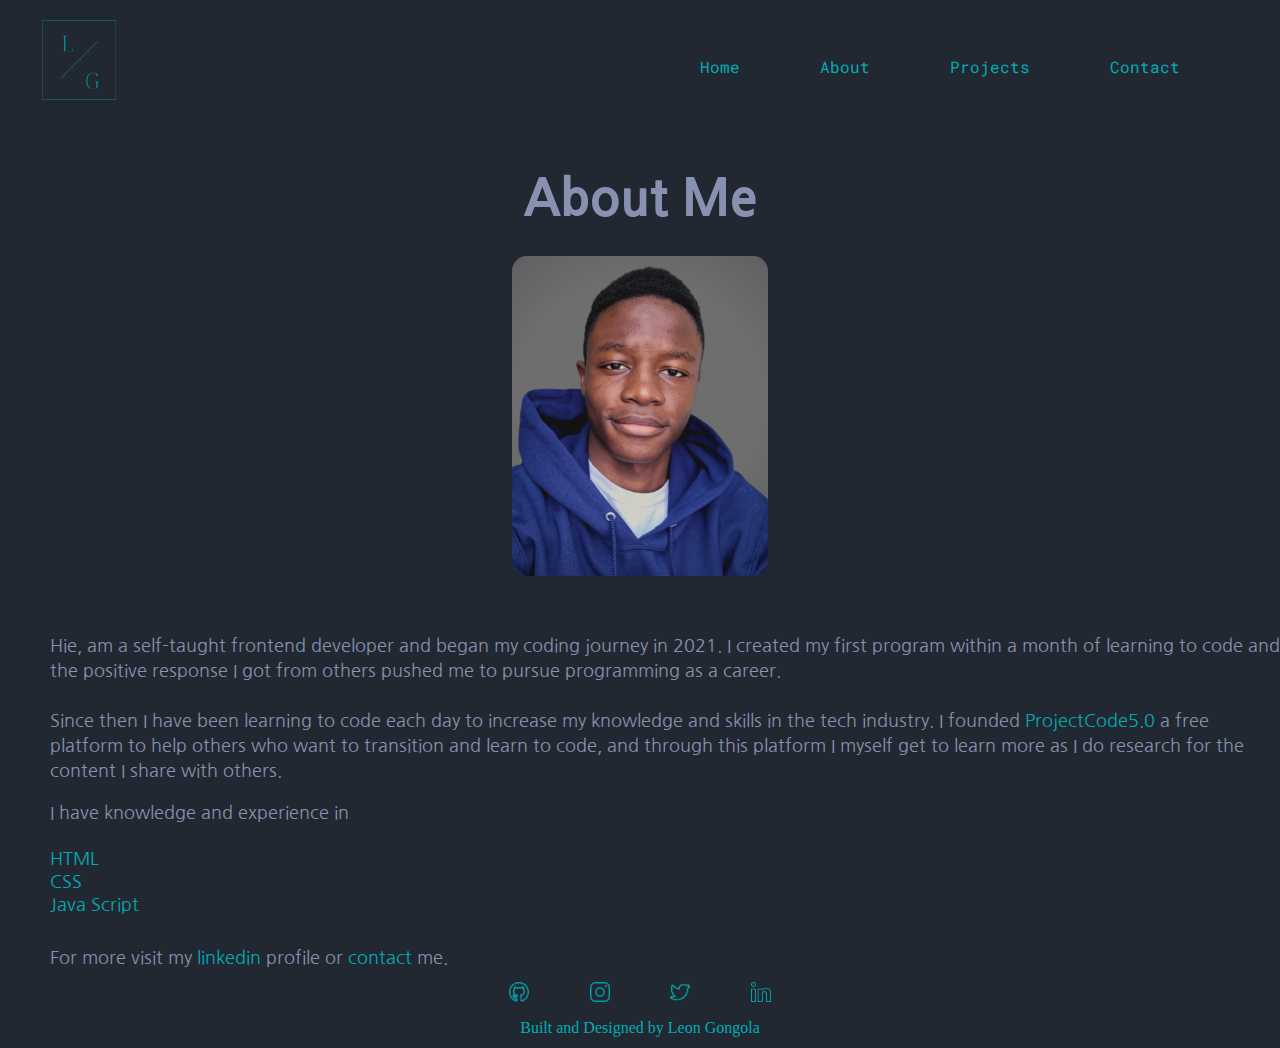
==== about.html @ 1e47349d "commit" ====
<!DOCTYPE html>
<html lang="en">
<head>
    <link rel="icon" type="image/x-icon" href="images/leon gongola portfolio logo.png">
    <link href="https://fonts.googleapis.com/css2?family=Nanum+Gothic&family=Roboto+Mono&display=swap" rel="stylesheet">
    <link rel="stylesheet" href="styles.css">
    <meta charset="UTF-8">
    <meta http-equiv="X-UA-Compatible" content="IE=edge">
    <meta name="viewport" content="width=device-width, initial-scale=1.0">
    <title>Leon Gongola</title>
</head>
<body>
    <div class="first-section">
  <!-- header container for the logo and hamburger menu -->
<!-- header container for the logo and hamburger menu -->
  <!-- create extra div to include logo and menu-conatiner so i may flex it and create one row -->
  <div class="main-header">
    <div class="header">
        <img src="images/leon gongola portfolio logo.png" alt="picture of leon gongola's logo" class="logo" width="60px" height="60px">
        <!-- menu drop down hamburger -->
        <div class="menu-container" onclick="myFunction(); dropmenu()">
            <div class="menu-burger-1"></div>
            <div class="menu-burger-2"></div>
            <div class="menu-burger-3"></div>
        </div>
     </div>
     <!-- menu items like contact, home and work for the dropdown menu -->
     <div id="menu-dropdown">
    <ul>
        <li><a href="index.html" class="menu-item"><span class="menu-number">Home</a></li>
        <li><a href="about.html" class="menu-item">About</a></li>
        <li><a href="projects.html" class="menu-item">Projects</a></li>
        <li><a href="contact.html" class="menu-item">Contact</a></li>
    </ul>
    <br><br>
     </div>
  </div>


<h1 class="about-me-header">About Me</h1>
<div class="about-me-flex">
    <img src="images/leon portrait.png" alt="leon gongola picture" class="my-image">
    <div class="about-me-flex-second-part">
        <p class="about-me-section">
            Hie, am a self-taught frontend developer and began my coding journey in 2021. I created my first program within a month of learning to code and the positive response I got from others pushed me to pursue programming as a career.<br><br> Since then I have been learning to code each day to increase my knowledge and skills in the tech industry. I founded <a href="https://www.youtube.com/channel/UCl5Im33bo5_p3cLdASukn5Q" class="youtube" target="_blank">ProjectCode5.0</a> a free platform to help others who want to transition and learn to code, and through this platform I myself get to learn more as I do research for the content I share with others.
        </p>
        <div class="languages">
            I have knowledge and experience in<br><br>
            <div class="html">HTML</div>
            <div class="css">CSS</div>
            <div class="js">Java Script</div> 
        </div>
        <div class="languages-more">
            For more visit my <a href="https://www.linkedin.com/in/leon-gongola-7a32921b1/" class="languages-linkedin">linkedin</a> profile or <a href="contact.html" class="languages-contact">contact</a> me.
        </div>
    </div>
   
    
</div>

 



<footer id="footer-about-me">
<ul>
    <li><a href="https://github.com/Leongongola"><img src="images/github icon.png" alt="github icon" class="icon"></a></li>
    <li><a href="https://www.instagram.com/itsleongongola/"><img src="images/instagram icon.png" alt="instagram icon" class="icon"></a></li>
    <li><a href="https://twitter.com/itsleongongola"><img src="images/twitter icon.png" alt="twitter icon" class="icon"></a></li>
    <li><a href="https://www.linkedin.com/in/leon-gongola-7a32921b1/"><img src="images/linkedin icon.png" alt="linkden icon" class="icon"></a></li>
</ul>
<div class="credit">
    Built and Designed by <a class="credit" href="https://leongongola.com/">Leon Gongola</a>
</div>
</footer>
    <script src="script.js"></script>
</body>
</html>
---- styles.css ----
html{
    height: 100%;
}
body{
    background-color: #222831;
    margin: 0;
    display: flex;
    flex-direction: column;
    min-height: 100%;
}  
/* css for smaller screens */
@media screen and (max-width: 780px){
/* hedaer containing hamburger menu and logo wriiten leon gongola */
.first-section{
    width: 100vw;
    margin: 0 auto;
}
.header{
    display: flex;
    justify-content: space-between;
    padding: 25px 15px 0 15px;
}

/* creating hamburger menu from the span in the html file */
.menu-burger-1,.menu-burger-3{
    background-color: #00ADB5;
    width: 40px;
    height: 2.5px;
    margin: 10px 0;
}
.menu-burger-2{
    background-color: #00ADB5;
    width: 30px;
    height: 2.7px;
}
/* putting padding on top of hamburger menu to lower it a bit */
.menu-container{
padding-top: 9px;
z-index: 20;
}
.intro{
    width: 85vw;
    margin: 0 auto;
}

/* changing color and font for intro hie class */
.intro-hie{
    color: #00ADB5;
    font-family: 'Roboto Mono', monospace;
}
/* changing name to white from black */
.name{
    color: #EEEEEE;
    font-family: 'Nanum Gothic', sans-serif;
    font-size: 30px;
    font-weight: 900;
    margin: 0;
}
.what-i-do{
    color: #EEEEEE;
    font-family: 'Nanum Gothic', sans-serif;
    font-size: 30px;
    font-weight: 900;
    margin: 10px 0 0 ;
}
.about-me{
    color: #8892b0;
    font-family: 'Nanum Gothic', sans-serif;
    line-height: 22px;
    width: 85vw;
    margin: 0 auto;
    margin-top: 20px;
} 
/* rotating hamburger menu into an x */
/* Rotate first bar */
.change .menu-burger-1 {
    -webkit-transform: rotate(-45deg) translate(-9px, 6px) ;
    transform: rotate(-45deg) translate(-9px, 6px) ;
    transition: transform 0.65s ease-in-out;
  }
  
  /* Fade out the second bar */
.change .menu-burger-2 {
    opacity: 0;
}
  
/* Rotate last bar */
.change .menu-burger-3 {
    -webkit-transform: rotate(45deg) translate(-8px, -8px) ;
    transform: rotate(45deg) translate(-8px, -8px) ;
    margin: 6px 0 0;
    transition: transform 0.65s ease-in-out;
}
#menu-dropdown{
    width: 70vw;
    background-color: #2E3342;
    color: white;
    display: none;
    margin: 0;
    z-index: 19;
    position: fixed;
    right: 0px;
    top: 0px;
    bottom: 0px;
    padding-top: 20vh;	
    animation-name: menuspeed;
    animation-duration: 1.35s;
}
#menu-dropdown>ul{
    line-height: 400%;
    text-align: center;
    list-style: none;
    padding: 0;
}
/* change speed of menu dropdown pop up */
@keyframes menuspeed {
    from{ width: 0vw;}
    to{ width: 70vw;}
}
/* changing color and font for menu-items on the dropdown menu */
.menu-item{
 color: #EEEEEE;
 font-family: 'Roboto Mono', monospace; 
 text-decoration: none;
 list-style: none;
font-size: 14.4px;
}
/* editing color and border lines to resume section on dropdown menu */
.resume{
    font-size: 14.4px;
    display: block;
    color: #00ADB5;
    text-align: center;
    margin: 0 auto;
    padding: 14px;
    border-radius: 5px;
    width: 50%;
    text-decoration: none;
    border: 1px solid #00ADB5;
}
/* editing images icon width and placement */
.icon{
    width: 20px;
    height: 20px;
}
/* changing footer position */
footer{
    margin-top: auto;
}
/* removing list style */
footer>ul{
    list-style: none;
    display: flex;
    justify-content: space-evenly;
    padding: 0;
}
/* credit section changing color, font size and position */
.credit{
    color: #00ADB5;
    font-size: 12px;
    text-decoration: none;
    text-align: center;
    padding-bottom: 10px;
    font-family: 'Roboto Mono', monospace;
}
/* starting the about me page css code */
.about-me-header{
    font-family: 'Nanum Gothic', sans-serif;
    padding-top: 40px; 
    color: #EEEEEE;
    text-align: center;
}
.my-image{
    width: 40vw;
    margin: 0 auto;
    display: block;
}
.about-me-section{
    width: 90%;
    margin: 0 auto;
    color: #8892b0;
    font-family: 'Nanum Gothic', sans-serif;
    padding-top: 20px;
    line-height: 25px;
}
.languages{
    width: 90vw;
    padding: 20px 0 0 18px;
    color: #8892b0;
    font-family: 'Nanum Gothic', sans-serif;
}
.html, .css, .js{
    color: #00ADB5;
    padding-bottom: 5px;
}
.youtube{
    color: #00ADB5;
    text-decoration: none;
}
.languages-more{
    width: 90vw;
    margin: 0 auto;
    padding-top: 15px;
    color: #8892b0;
    font-family: 'Nanum Gothic', sans-serif;
}
.languages-linkedin, .languages-contact{
    color: #00ADB5;
    text-decoration: none;
}







/* contact page css */
.get-in-touch-header{
    font-family: 'Nanum Gothic', sans-serif;
    padding-top: 40px; 
    color: #EEEEEE;
    text-align: center;
}
.get-in-touch-section{
    width: 90%;
    margin: 0 auto;
    color: #8892b0;
    padding-top: 15px;
    font-family: 'Nanum Gothic', sans-serif;
    line-height: 22px;
}
.link-to-email{
    font-family: 'Nanum Gothic', sans-serif;
    display: block;
    text-align: center;
    text-decoration: none;
    color: #00ADB5;
    border: 2px solid #00ADB5;
    width: 45vw;
    margin: 0 auto;
    margin-top: 65px;
    padding: 20px;
    border-radius: 10px;
}



/* Projects PAGE CSS */

/* PROJECTS HEADER  center it and chang color and font */
.projects-header{
    font-family: 'Nanum Gothic', sans-serif;
    padding-top: 10px; 
    color: #EEEEEE;
    text-align: center;
}
.first-calculator-description{
    width: 90%;
    margin: 0 auto;
    color: #8892b0;
    padding-top: 15px;
    font-family: 'Nanum Gothic', sans-serif;
    line-height: 22px;
}
.first-calculator-image{
    width: 200px;
    height: 270px;
    margin: 0 auto;
    display: block;
    padding-top: 20px;
    
}
.first-calculator-link{
    color: #00ADB5;
    text-decoration: none; 
    font-family: 'Nanum Gothic', sans-serif;
}
.lasmoving-description{
    width: 90%;
    margin: 0 auto;
    color: #8892b0;
    padding-top: 20px;
    font-family: 'Nanum Gothic', sans-serif;
    line-height: 22px;
}
.lasmoving-link{
    color: #00ADB5;
    text-decoration: none; 
    font-family: 'Nanum Gothic', sans-serif;
}
.lasmoving-image{
    width: 85vw;
    height: 170px;
    margin: 0 auto;
    display: block;
    padding-top: 25px;
}
/* contact form css */
.contact-form{
    text-align: center;
}
.contact-form-email, .contact-form-name{
    padding-left: 13px;
    width: 65vw;
    height: 38px;
    border-radius: 10px;
    border: none;
    margin: 10px;
    background-color: #222831;
    box-shadow: 5px 5px 18px rgba(136, 146, 176, 0.3);
    color: #8892b0;
 }
 .contact-form-email::placeholder, .contact-form-name::placeholder{
    color: #8892b0;
 }

 .contact-form-message{
    font-family: 'Nanum Gothic', sans-serif; 
    padding-top: 10px;
    padding-left: 13px;
    width: 65vw;
    height: 150px;
    border-radius: 10px;
    border: none;
    margin: 10px;
    background-color: #222831;
    box-shadow: 5px 10px 18px  rgba(136, 146, 176, 0.3);
    
    resize: vertical;
    color: #8892b0;

    overflow: auto;
 }
 .contact-form-message::placeholder{
    color: #8892b0;
 }
 .contact-form-submit{
    margin-top: 20px;
    background-color: #8892b0;
    border-style: none;
    border-radius: 8px;
    width: 30vw;
    height: 40px;
 }
 .contact-form-submit:hover{
    background-color: #222831;
    color: #8892b0;
    border: 2px solid #8892b0;
 }
 
/* css for small screen code end */
}











/* css for bigger screens start */
@media screen and (min-width:780px){
    body{
        overflow-x: hidden;
    }
.menu-container{
    display: none;
}
.main-header{
    display: flex;
    justify-content: space-between;
}
#menu-dropdown>ul{
    display: flex;
    justify-content: space-between;
    padding: 40px 20px 0 0;
    justify-content: space-around;
    list-style: none;
}
.logo{
    padding: 20px 0 0 40px;
    width: 80px;
    height: 80px;
}
.menu-item{
    padding: 0 80px 0 0 ;
    text-decoration: none;
    color: #00ADB5;
    font-family: 'Roboto Mono', monospace;
}
.intro-hie{
    color: #00ADB5;
    padding-top: 75px;
    margin: 0 auto;
    width: 70vw;
    font-family: 'Roboto Mono', monospace;
}
.name{
    color: white;
    font-size: 80px;
    font-family: 'Nanum Gothic', sans-serif;
    font-weight: 900;
    margin: 0 auto;
    width: 70vw;
    padding-top: 20px;
}
.what-i-do{
    color: #8892b0;
    font-size: 80px;
    font-family: 'Nanum Gothic', sans-serif;
    font-weight: 900;
   margin: 0 auto;
   width: 70vw;
    padding-top: 20px;
}
.about-me{
    color: #8892b0;
    font-family: 'Nanum Gothic', sans-serif;
    margin: 0 auto;
    width: 70vw;
    padding-top: 20px;
    line-height: 30px;
}
footer{
  margin-top: auto;
  display: block;
  width: 100vw;
  text-align: center;
}
footer>ul{
    display: flex;
    list-style: none;
    text-align: center;
    justify-content: space-evenly;
    margin: 0 auto;
    width: 30vw;
    padding: 12px;
}
.icon{
    width: 20px;
}

.credit{
    text-align: center;
    color: #00ADB5;
    text-decoration: none;
    line-height: 20px;
    padding-bottom: 10px;
}

/*  big screen about me page */
.about-me-header{
    text-align: center;
    color: #8892b0;
    font-size: 50px;
    font-family: 'Nanum Gothic', sans-serif;
    font-weight: 900;
    padding-top: 10px;
}
.my-image{
    display: block;
    margin: 0 auto;
 width: 20vw;
    border-radius: 15px;
}
/* .about-me-flex{
    display: flex;
    margin: 0 auto;
    width: 90vw;
    padding-top: 40px;
    font-size: 20px;
} */
.about-me-flex-second-part{
    margin-left: 50px;
    padding-top: 40px;
}
.about-me-section{
    color: #8892b0;
    font-size: 18px;
    font-family: 'Nanum Gothic', sans-serif;
    line-height: 25px;
}
.languages{
    color: #8892b0;
    font-size: 18px;
    font-family: 'Nanum Gothic', sans-serif; 
}
.html, .css,.js{
    color: #00ADB5;
}
.youtube{
    color: #00ADB5;
    text-decoration: none;
}
.languages-more{
    padding-top: 30px;
    color: #8892b0;
    font-size: 18px;
    font-family: 'Nanum Gothic', sans-serif; 
}
.languages-linkedin, .languages-contact{
    color: #00ADB5;
    text-decoration: none;
}

/* big screens projects page */
.projects-header{
    text-align: center;
    color: #8892b0;
    font-size: 50px;
    font-family: 'Nanum Gothic', sans-serif;
    font-weight: 900;
    padding-top: 10px;  
}
.first-calculator-description, .lasmoving-description{
    padding-top: 30px;
    color: #8892b0;
    font-size: 18px;
    font-family: 'Nanum Gothic', sans-serif; 
    margin: 0 auto;
    width: 70vw;
}
.lasmoving-link{
    color: #00ADB5;
    text-decoration: none;
}
.first-calculator-link{
    color: #00ADB5;
    text-decoration: none;
}
.first-calculator-image{
    display: block;
    margin: 0 auto;
    width: 20vw;
    margin-top: 50px;
    border-radius: 15px;
}
.lasmoving-image{
    display: block;
    margin: 0 auto;
    width: 60vw;
    margin-top: 50px;
    margin-bottom: 40px;
    border-radius: 8px;
}

/* big screen contact page */
.get-in-touch-header{
    text-align: center;
    color: #8892b0;
    font-size: 50px;
    font-family: 'Nanum Gothic', sans-serif;
    font-weight: 900;
    padding-top: 10px;  
}
.get-in-touch-section{
    padding-top: 30px;
    color: #8892b0;
    font-size: 18px;
    font-family: 'Nanum Gothic', sans-serif; 
    text-align: center;
}
.link-to-email{
    display: block;
    margin: 0 auto;
    text-align: center;
    margin-top: 80px;
    width: 60px;
    text-decoration: none;
    padding: 7px 50px;
    border-radius: 8px;
    color: #00ADB5;
    border: 2px solid #00ADB5;
}
.link-to-email:hover{
background-color: #00ADB5;
color: #0a192f;
}

/* contact form css  */
.contact-form{
    text-align: center;
}
.contact-form-email, .contact-form-name{
    padding-left: 13px;
    width: 30vw;
    height: 38px;
    border-radius: 10px;
    border: none;
    margin: 10px;
    background-color: #222831;
    box-shadow: 5px 5px 18px rgba(136, 146, 176, 0.3);
    color: #8892b0;
 }
 .contact-form-email::placeholder, .contact-form-name::placeholder{
    color: #8892b0;
 }

 .contact-form-message{
    font-family: 'Nanum Gothic', sans-serif; 
    padding-top: 10px;
    padding-left: 13px;
    width: 30vw;
    height: 150px;
    border-radius: 10px;
    border: none;
    margin: 10px;
    background-color: #222831;
    box-shadow: 5px 10px 18px  rgba(136, 146, 176, 0.3);
    
    resize: vertical;
    color: #8892b0;

    overflow: auto;
 }
 .contact-form-message::placeholder{
    color: #8892b0;
 }
 .contact-form-submit{
    margin-top: 20px;
    background-color: #8892b0;
    border-style: none;
    border-radius: 8px;
    width: 10vw;
    height: 40px;
 }
 .contact-form-submit:hover{
    background-color: #222831;
    color: #8892b0;
    border: 2px solid #8892b0;
 }
 




















}
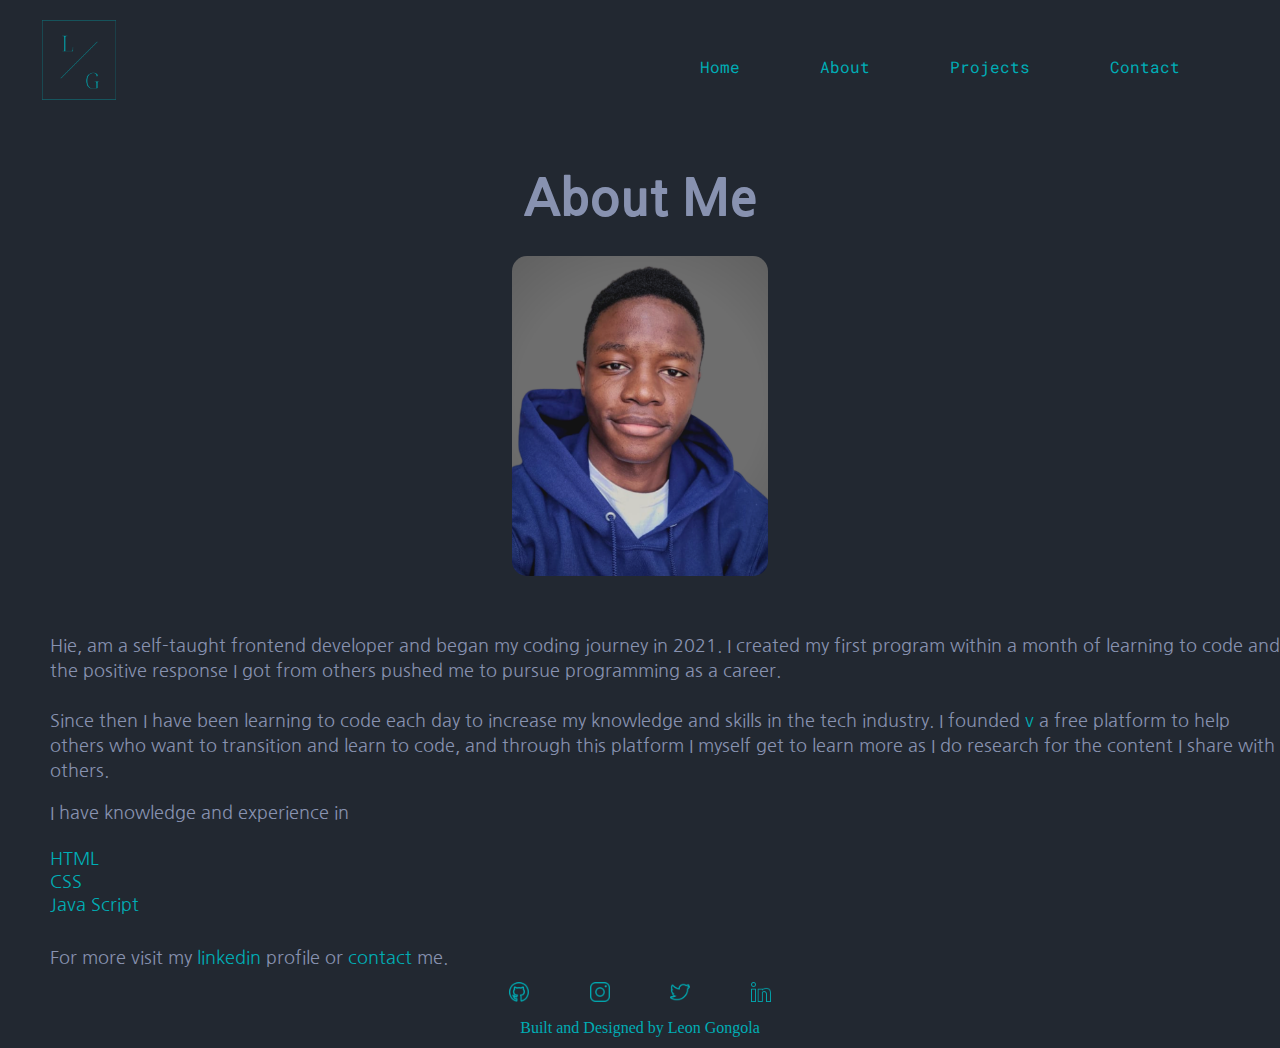
==== commit 5c5c9e33: "commit" ====
--- a/about.html
+++ b/about.html
@@ -42,7 +42,7 @@
     <img src="images/leon portrait.png" alt="leon gongola picture" class="my-image">
     <div class="about-me-flex-second-part">
         <p class="about-me-section">
-            Hie, am a self-taught frontend developer and began my coding journey in 2021. I created my first program within a month of learning to code and the positive response I got from others pushed me to pursue programming as a career.<br><br> Since then I have been learning to code each day to increase my knowledge and skills in the tech industry. I founded <a href="https://www.youtube.com/channel/UCl5Im33bo5_p3cLdASukn5Q" class="youtube" target="_blank">ProjectCode5.0</a> a free platform to help others who want to transition and learn to code, and through this platform I myself get to learn more as I do research for the content I share with others.
+            Hie, am a self-taught frontend developer and began my coding journey in 2021. I created my first program within a month of learning to code and the positive response I got from others pushed me to pursue programming as a career.<br><br> Since then I have been learning to code each day to increase my knowledge and skills in the tech industry. I founded <a class="youtube" href="https://www.youtube.com/channel/UCl5Im33bo5_p3cLdASukn5Q"      target="_blank">v</a> a free platform to help others who want to transition and learn to code, and through this platform I myself get to learn more as I do research for the content I share with others.
         </p>
         <div class="languages">
             I have knowledge and experience in<br><br>
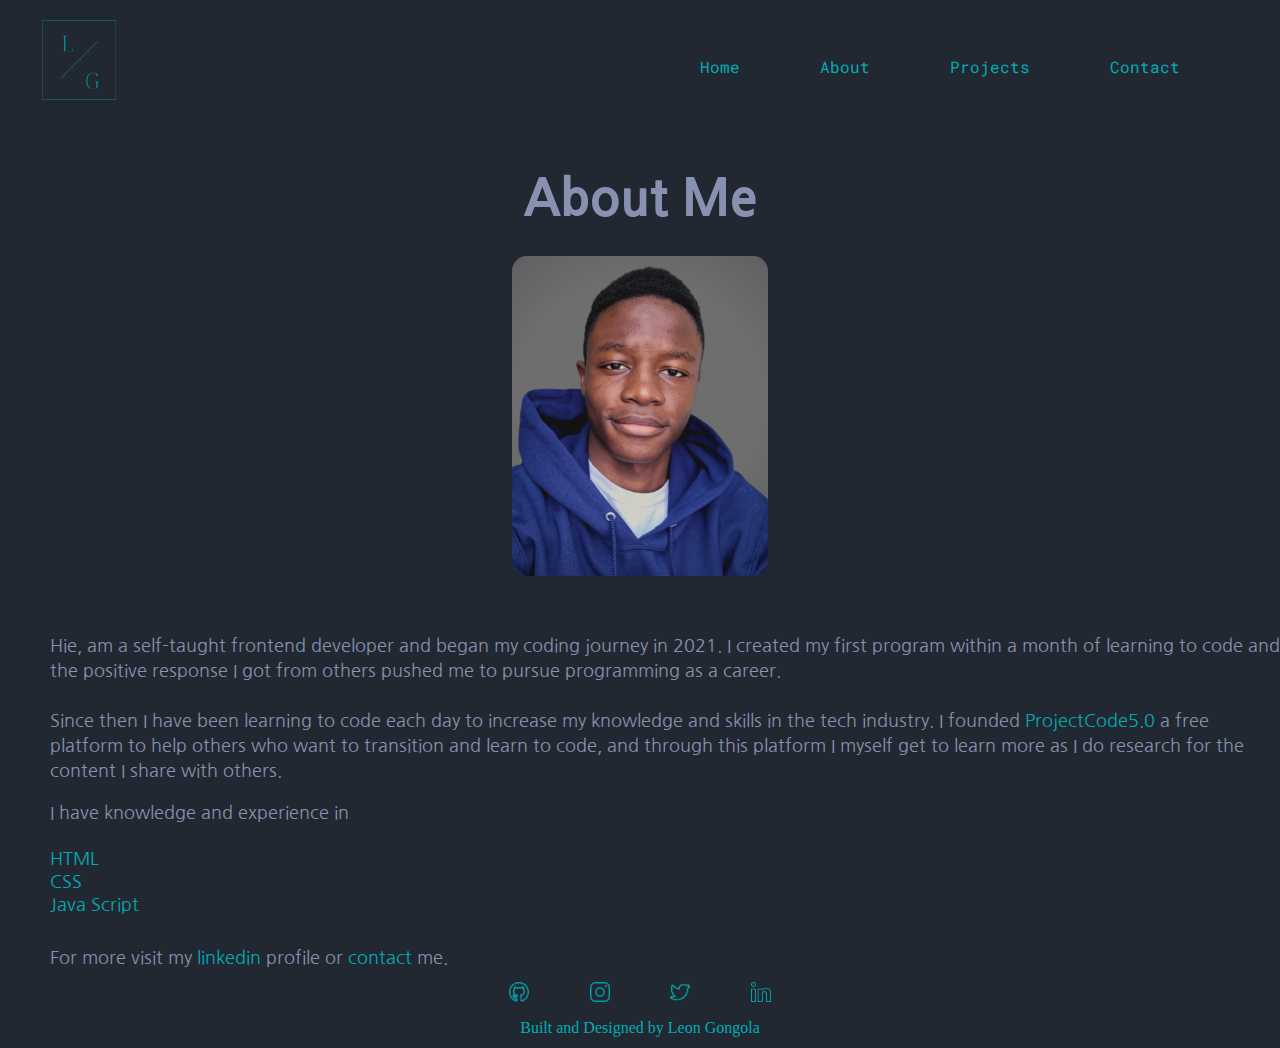
==== commit 46178713: "commit" ====
--- a/about.html
+++ b/about.html
@@ -42,7 +42,7 @@
     <img src="images/leon portrait.png" alt="leon gongola picture" class="my-image">
     <div class="about-me-flex-second-part">
         <p class="about-me-section">
-            Hie, am a self-taught frontend developer and began my coding journey in 2021. I created my first program within a month of learning to code and the positive response I got from others pushed me to pursue programming as a career.<br><br> Since then I have been learning to code each day to increase my knowledge and skills in the tech industry. I founded <a class="youtube" href="https://www.youtube.com/channel/UCl5Im33bo5_p3cLdASukn5Q"      target="_blank">v</a> a free platform to help others who want to transition and learn to code, and through this platform I myself get to learn more as I do research for the content I share with others.
+            Hie, am a self-taught frontend developer and began my coding journey in 2021. I created my first program within a month of learning to code and the positive response I got from others pushed me to pursue programming as a career.<br><br> Since then I have been learning to code each day to increase my knowledge and skills in the tech industry. I founded <a class="youtube" href="https://www.youtube.com/channel/UCl5Im33bo5_p3cLdASukn5Q"      target="_blank">ProjectCode5.0</a> a free platform to help others who want to transition and learn to code, and through this platform I myself get to learn more as I do research for the content I share with others.
         </p>
         <div class="languages">
             I have knowledge and experience in<br><br>
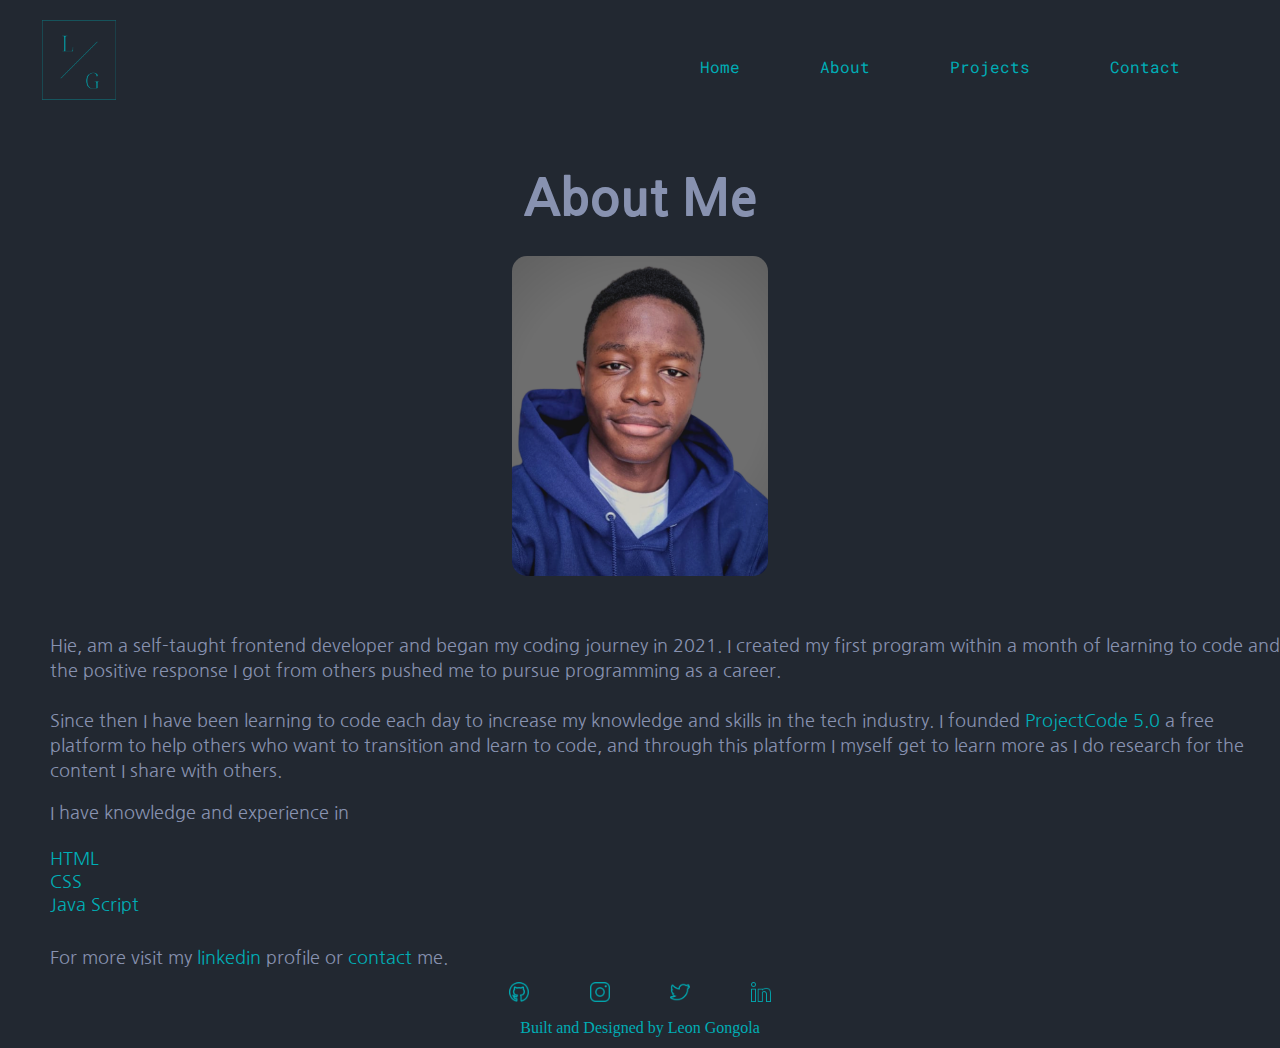
==== commit c8123f46: "commit" ====
--- a/about.html
+++ b/about.html
@@ -42,7 +42,7 @@
     <img src="images/leon portrait.png" alt="leon gongola picture" class="my-image">
     <div class="about-me-flex-second-part">
         <p class="about-me-section">
-            Hie, am a self-taught frontend developer and began my coding journey in 2021. I created my first program within a month of learning to code and the positive response I got from others pushed me to pursue programming as a career.<br><br> Since then I have been learning to code each day to increase my knowledge and skills in the tech industry. I founded <a class="youtube" href="https://www.youtube.com/channel/UCl5Im33bo5_p3cLdASukn5Q"      target="_blank">ProjectCode5.0</a> a free platform to help others who want to transition and learn to code, and through this platform I myself get to learn more as I do research for the content I share with others.
+            Hie, am a self-taught frontend developer and began my coding journey in 2021. I created my first program within a month of learning to code and the positive response I got from others pushed me to pursue programming as a career.<br><br> Since then I have been learning to code each day to increase my knowledge and skills in the tech industry. I founded <a class="youtube" href="https://www.youtube.com/channel/UCl5Im33bo5_p3cLdASukn5Q"      target="_blank">ProjectCode 5.0</a> a free platform to help others who want to transition and learn to code, and through this platform I myself get to learn more as I do research for the content I share with others.
         </p>
         <div class="languages">
             I have knowledge and experience in<br><br>
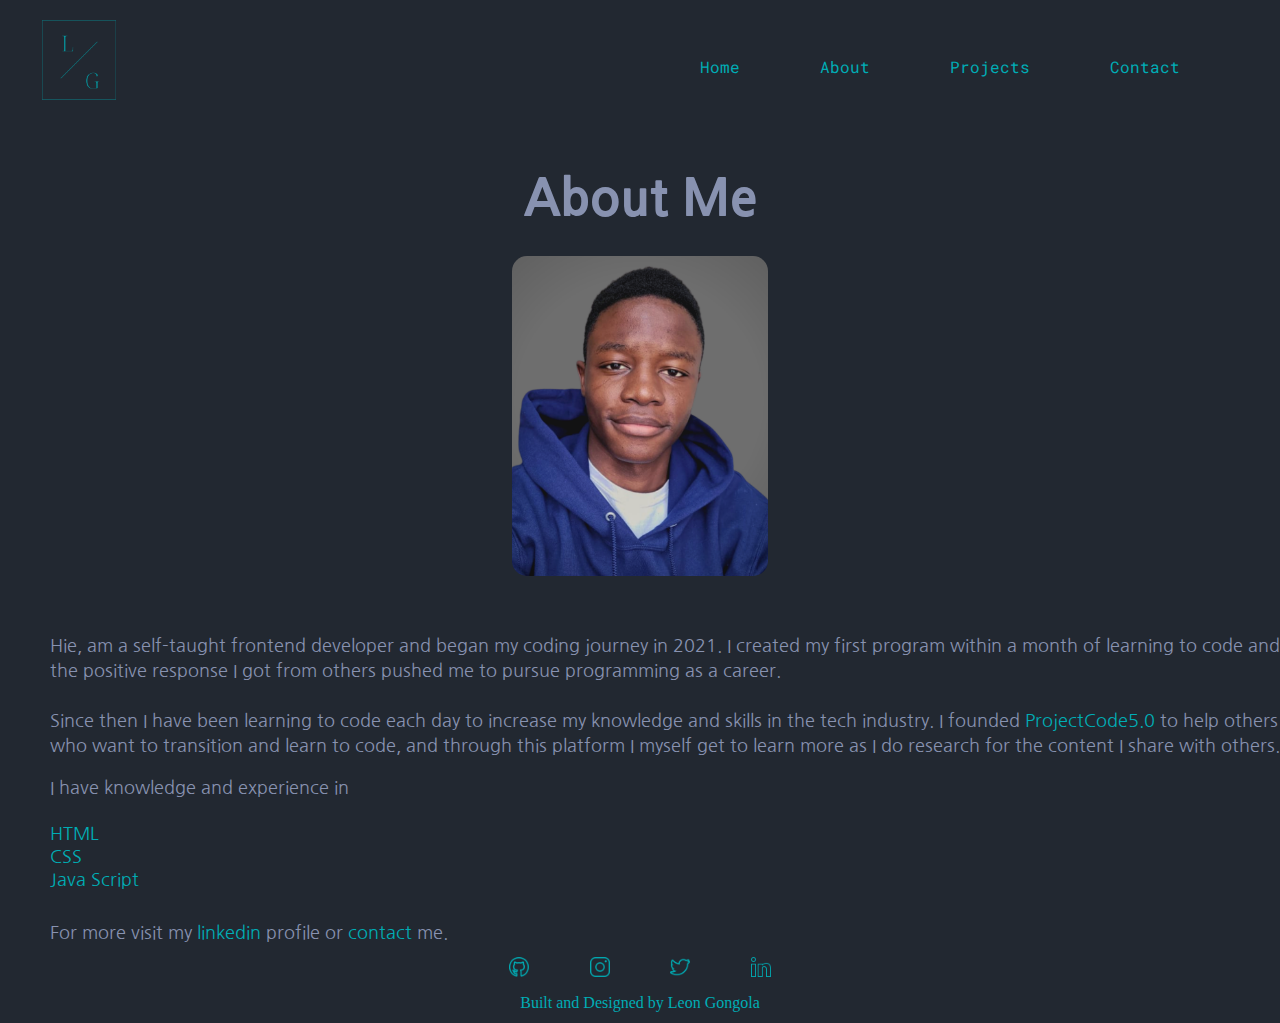
==== commit 2da84347: "commit" ====
--- a/about.html
+++ b/about.html
@@ -42,7 +42,7 @@
     <img src="images/leon portrait.png" alt="leon gongola picture" class="my-image">
     <div class="about-me-flex-second-part">
         <p class="about-me-section">
-            Hie, am a self-taught frontend developer and began my coding journey in 2021. I created my first program within a month of learning to code and the positive response I got from others pushed me to pursue programming as a career.<br><br> Since then I have been learning to code each day to increase my knowledge and skills in the tech industry. I founded <a class="youtube" href="https://www.youtube.com/channel/UCl5Im33bo5_p3cLdASukn5Q"      target="_blank">ProjectCode 5.0</a> a free platform to help others who want to transition and learn to code, and through this platform I myself get to learn more as I do research for the content I share with others.
+            Hie, am a self-taught frontend developer and began my coding journey in 2021. I created my first program within a month of learning to code and the positive response I got from others pushed me to pursue programming as a career.<br><br> Since then I have been learning to code each day to increase my knowledge and skills in the tech industry. I founded <a class="youtube" href="https://www.youtube.com/channel/UCl5Im33bo5_p3cLdASukn5Q" target="_blank">ProjectCode5.0</a> to help others who want to transition and learn to code, and through this platform I myself get to learn more as I do research for the content I share with others.
         </p>
         <div class="languages">
             I have knowledge and experience in<br><br>
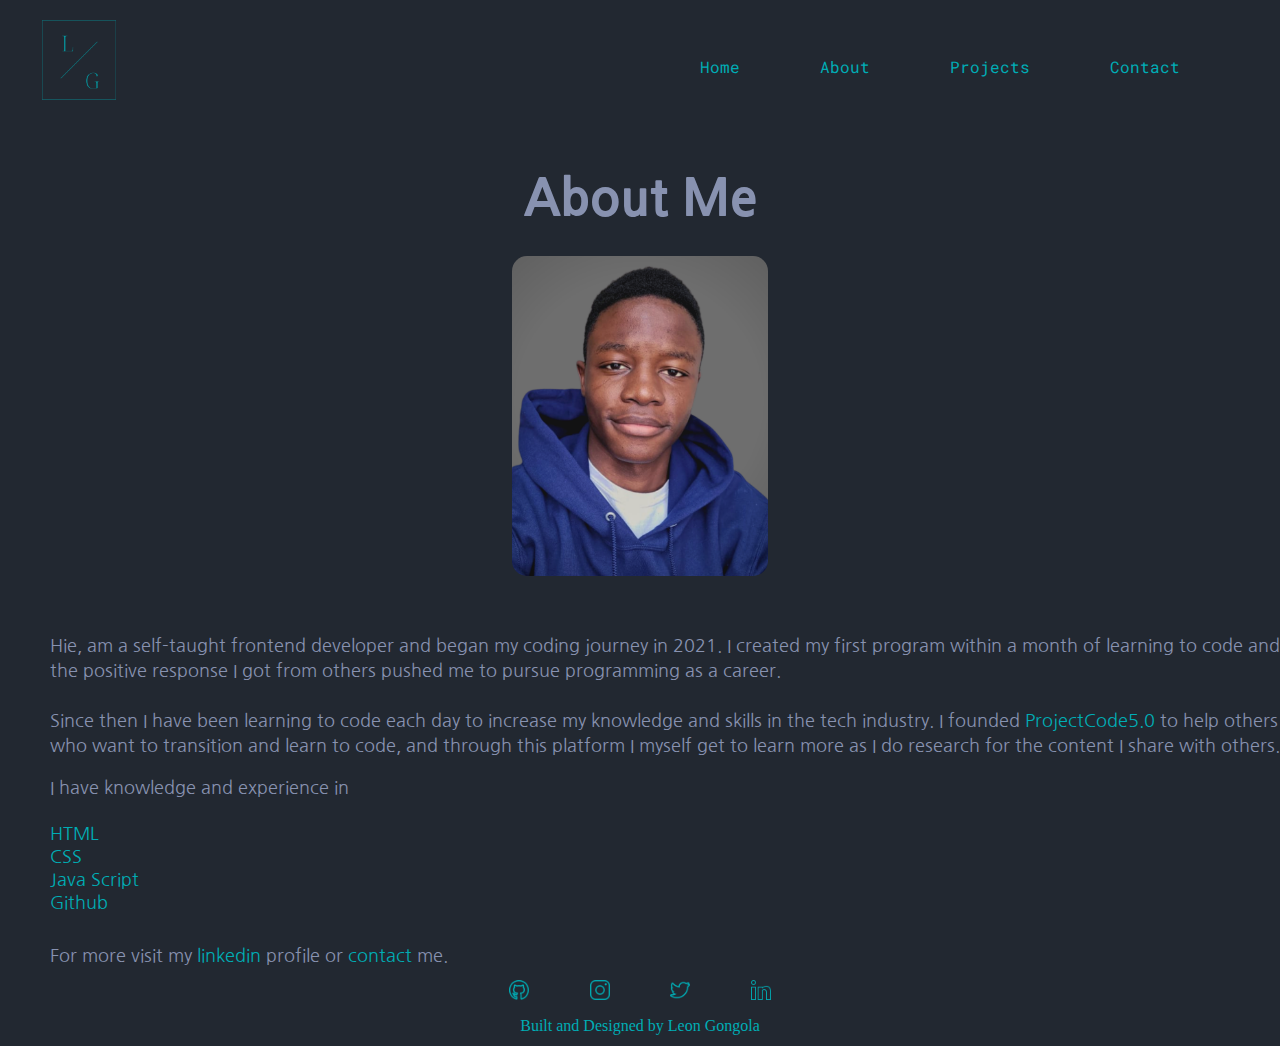
==== commit 9ea67583: "commit" ====
--- a/about.html
+++ b/about.html
@@ -49,6 +49,7 @@
             <div class="html">HTML</div>
             <div class="css">CSS</div>
             <div class="js">Java Script</div> 
+            <div class="github">Github</div> 
         </div>
         <div class="languages-more">
             For more visit my <a href="https://www.linkedin.com/in/leon-gongola-7a32921b1/" class="languages-linkedin">linkedin</a> profile or <a href="contact.html" class="languages-contact">contact</a> me.
--- a/styles.css
+++ b/styles.css
@@ -174,6 +174,7 @@
     width: 40vw;
     margin: 0 auto;
     display: block;
+    border-radius: 15px;
 }
 .about-me-section{
     width: 90%;
@@ -189,7 +190,7 @@
     color: #8892b0;
     font-family: 'Nanum Gothic', sans-serif;
 }
-.html, .css, .js{
+.html, .css, .js, .github{
     color: #00ADB5;
     padding-bottom: 5px;
 }
@@ -271,7 +272,14 @@
     padding-top: 20px;
     
 }
-.first-calculator-link{
+.weather-app-image, weather-app-lion{
+    display: block;
+    margin: 0 auto;
+    width: 100px;
+    height: 270px;
+}
+
+.first-calculator-link, .weather-app-link{
     color: #00ADB5;
     text-decoration: none; 
     font-family: 'Nanum Gothic', sans-serif;
@@ -431,6 +439,10 @@
   width: 100vw;
   text-align: center;
 }
+.footer-contact-page{
+   position: absolute;
+   bottom: 0;
+}
 footer>ul{
     display: flex;
     list-style: none;
@@ -467,13 +479,7 @@
  width: 20vw;
     border-radius: 15px;
 }
-/* .about-me-flex{
-    display: flex;
-    margin: 0 auto;
-    width: 90vw;
-    padding-top: 40px;
-    font-size: 20px;
-} */
+
 .about-me-flex-second-part{
     margin-left: 50px;
     padding-top: 40px;
@@ -489,7 +495,7 @@
     font-size: 18px;
     font-family: 'Nanum Gothic', sans-serif; 
 }
-.html, .css,.js{
+.html, .css,.js, .github{
     color: #00ADB5;
 }
 .youtube{
@@ -515,6 +521,11 @@
     font-family: 'Nanum Gothic', sans-serif;
     font-weight: 900;
     padding-top: 10px;  
+}
+.first-calculator-link, .weather-app-link{
+    color: #00ADB5;
+    text-decoration: none; 
+    font-family: 'Nanum Gothic', sans-serif;
 }
 .first-calculator-description, .lasmoving-description{
     padding-top: 30px;
